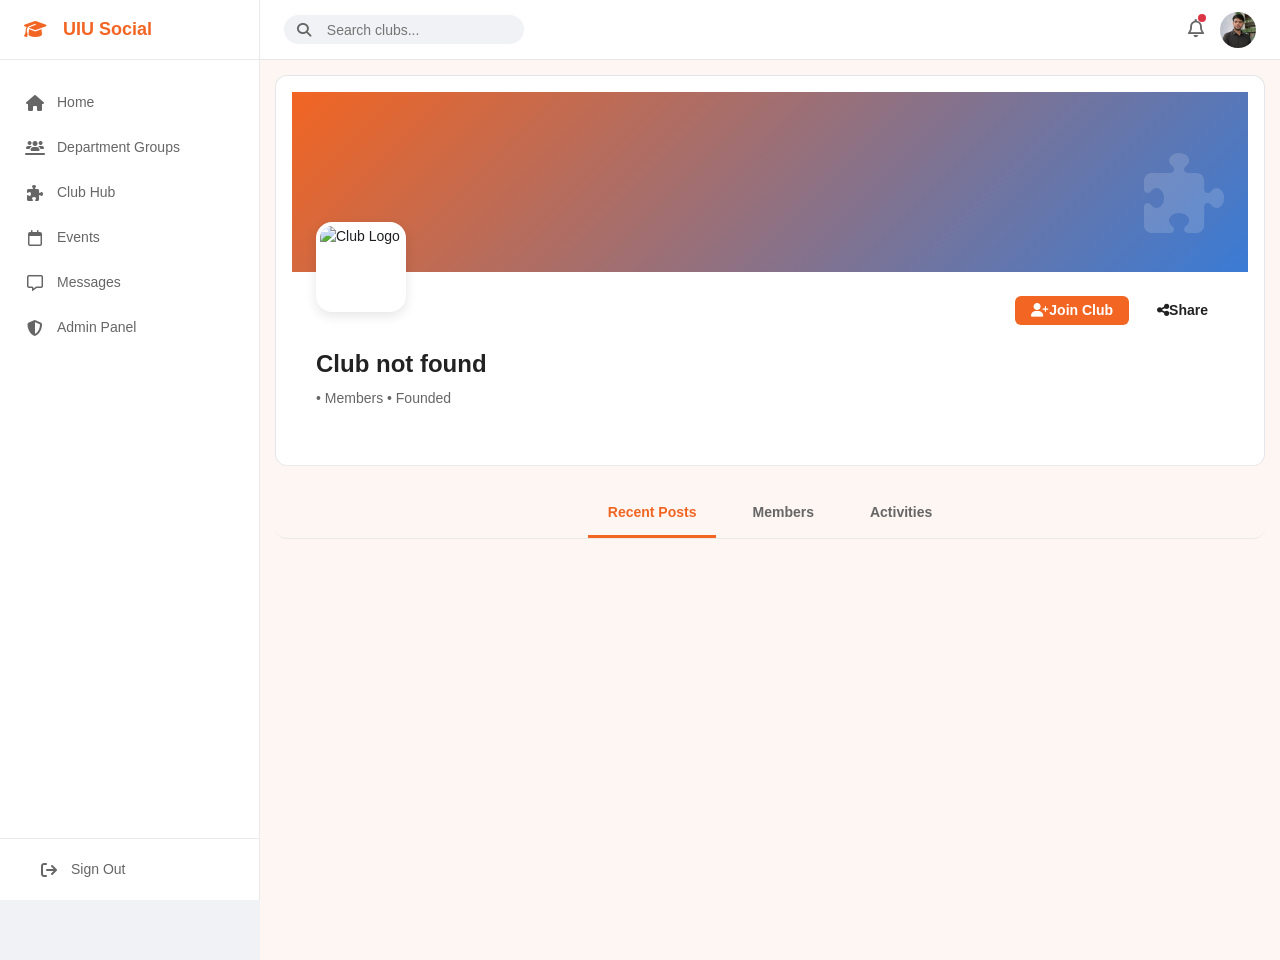
==== club_detail.html @ 1beff81a "home feed, club hub, club detail, login, register, profile, and message page - home page feed with d" ====
<!DOCTYPE html>
<html lang="en">

<head>
    <meta charset="UTF-8">
    <meta name="viewport" content="width=device-width, initial-scale=1.0">
    <title>Club Details - UIU Social</title>
    <link rel="stylesheet" href="css/style.css">
    <link rel="stylesheet" href="css/profile.css">
    <link rel="stylesheet" href="css/club_detail.css">
    <link rel="stylesheet" href="https://cdnjs.cloudflare.com/ajax/libs/font-awesome/6.4.0/css/all.min.css">
</head>

<body>
    <div class="app-container">
        <!-- Sidebar -->
        <aside class="sidebar">
            <div class="sidebar-logo">
                <i class="fa-solid fa-graduation-cap mr-2 text-primary"></i>
                <div>
                    <a href="/index.html">UIU Social</a>
                    <!-- <div style="font-size: 10px; font-weight: normal; color: var(--text-muted); margin-top:2px; letter-spacing: 1px;">ACADEMIC COMMUNITY</div> -->
                </div>
            </div>
            <nav class="sidebar-nav">
                <a href="index.html" class="nav-item">
                    <i class="fa-solid fa-house"></i> Home
                </a>
                <a href="groups.html" class="nav-item">
                    <i class="fa-solid fa-users-line"></i> Department Groups
                </a>
                <a href="club_hub.html" class="nav-item active">
                    <i class="fa-solid fa-puzzle-piece"></i> Club Hub
                </a>
                <a href="events.html" class="nav-item">
                    <i class="fa-regular fa-calendar"></i> Events
                </a>
                <a href="messages.html" class="nav-item">
                    <i class="fa-regular fa-message"></i> Messages
                </a>
                <a href="admin.html" class="nav-item">
                    <i class="fa-solid fa-shield-halved"></i> Admin Panel
                </a>
            </nav>
            <div class="sidebar-footer">
                <a href="login.html" class="nav-item sign-out">
                    <i class="fa-solid fa-arrow-right-from-bracket"></i> Sign Out
                </a>
            </div>
        </aside>

        <!-- Main Content -->
        <main class="main-content-container">
            <!-- Header -->
            <header class="top-header">
                <div class="search-bar">
                    <i class="fa-solid fa-magnifying-glass"></i>
                    <input type="text" placeholder="Search clubs..." id="search-input">
                </div>
                <div class="header-actions">
                    <div class="header-icon">
                        <i class="fa-regular fa-bell"></i>
                        <span class="notification-badge"></span>
                    </div>
                    <div class="header-user">
                        <img src="/assets/images/students/kawsar.png?img=11" alt="User Avatar" class="avatar">
                    </div>
                </div>
            </header>

            <div class="main-content" id="club-detail-container" style="padding: 15px;">
                <div class="profile-header card">
                    <!-- Cover Banner - dynamic color -->
                    <div class="profile-cover" id="club-cover">
                        <div class="club-cover-icon" id="club-cover-icon">
                            <i id="club-cover-icon-el" class="fa-solid fa-puzzle-piece"></i>
                        </div>
                    </div>

                    <div class="profile-info-container">
                        <div id="club-avatar-wrap" class="profile-main-avatar club-avatar-wrap">
                            <img id="club-avatar-img" src="" alt="Club Logo" class="club-avatar-img">
                        </div>

                        <div class="profile-details">
                            <h2 id="club-name">Loading...</h2>
                            <div class="profile-meta">
                                <span id="club-category"></span>
                                • <span id="club-members"></span> Members
                                • Founded <span id="club-founded"></span>
                            </div>
                            <div id="club-tags" class="mt-2"></div>
                            <p id="club-about" class="mt-3 text-muted"></p>
                        </div>

                        <div class="profile-actions">
                            <button class="btn btn-primary" id="club-join-btn">
                                <i class="fa-solid fa-user-plus"></i> Join Club
                            </button>
                            <button class="btn btn-outline" id="club-share-btn">
                                <i class="fa-solid fa-share-nodes"></i> Share
                            </button>
                        </div>
                    </div>
                </div>

                <!-- Tabs -->
                <div class="profile-tabs mt-4">
                    <a href="#" class="tab active" data-tab="posts">Recent Posts</a>
                    <a href="#" class="tab" data-tab="members">Members</a>
                    <a href="#" class="tab" data-tab="activities">Activities</a>
                </div>

                <div class="feed-section mt-3" id="tab-posts">
                    <!-- by js -->
                </div>

                <div class="feed-section mt-3" id="tab-members" style="display:none;">
                    <div class="card text-center text-muted p-5">
                        <i class="fa-solid fa-users mb-3" style="font-size:2rem;"></i>
                        <p>Member directory will be available once the backend is connected.</p>
                    </div>
                </div>

                <div class="feed-section mt-3" id="tab-activities" style="display:none;">
                    <!-- by js -->
                </div>

            </div>
        </main>
    </div>

    <script src="js/utils.js"></script>
    <script src="js/club_detail.js"></script>
</body>

</html>
---- css/style.css ----
@import url('https://fonts.googleapis.com/css2?family=Inter:wght@300;400;500;600;700&display=swap');

:root {
  --primary-color: #f06522;
  --primary-hover: #d95a1e;
  --secondary-color: #f7f9fa;
  --text-main: #222222;
  --text-muted: #666666;
  --text-light: #999999;
  --bg-body: #f4f7f6;
  --bg-surface: #ffffff;
  --border-color: #eaeaea;
  --danger-color: #dc3545;
  --success-color: #28a745;
  --warning-color: #ffc107;
  --info-color: #17a2b8;
  --badge-faculty-bg: #e9ecef;
  --badge-faculty-text: #6c757d;
  --badge-student-bg: #cce5ff;
  --badge-student-text: #004085;
  --badge-alumni-bg: #f8d7da;
  --badge-alumni-text: #721c24;
  --font-family: 'Inter', sans-serif;
  --font-size-xs: 12px;
  --font-size-sm: 14px;
  --font-size-base: 16px;
  --font-size-lg: 18px;
  --font-size-xl: 20px;
  --font-size-xxl: 24px;
  --sidebar-width: 260px;
  --header-height: 70px;
  --radius-sm: 4px;
  --radius-md: 8px;
  --radius-lg: 12px;
  --radius-xl: 16px;
  --radius-round: 50%;
  --shadow-sm: 0 1px 2px rgba(0, 0, 0, 0.05);
  --shadow-md: 0 4px 6px rgba(0, 0, 0, 0.05);
  --shadow-lg: 0 10px 15px rgba(0, 0, 0, 0.05);
}

* {
  box-sizing: border-box;
  margin: 0;
  padding: 0;
}

body {
  font-family: var(--font-family);
  background-color: var(--bg-body);
  color: var(--text-main);
  font-size: var(--font-size-sm);
  line-height: 1.5;
  -webkit-font-smoothing: antialiased;
}

a {
  text-decoration: none;
  color: inherit;
}

ul,
ol {
  list-style: none;
}

img {
  max-width: 100%;
  height: auto;
  display: block;
}

button {
  cursor: pointer;
  font-family: inherit;
  border: none;
  background: none;
}

input,
textarea,
select {
  font-family: inherit;
}

.d-flex {
  display: flex;
}

.flex-column {
  flex-direction: column;
}

.align-items-center {
  align-items: center;
}

.justify-content-between {
  justify-content: space-between;
}

.justify-content-center {
  justify-content: center;
}

.gap-1 {
  gap: 8px;
}

.gap-2 {
  gap: 16px;
}

.gap-3 {
  gap: 24px;
}

.w-100 {
  width: 100%;
}

.h-100 {
  height: 100%;
}

.text-primary {
  color: var(--primary-color);
}

.text-muted {
  color: var(--text-muted);
}

.text-danger {
  color: var(--danger-color);
}

.text-success {
  color: var(--success-color);
}

.fw-500 {
  font-weight: 500;
}

.fw-600 {
  font-weight: 600;
}

.fw-700 {
  font-weight: 700;
}

.card {
  background-color: var(--bg-surface);
  border: 1px solid var(--border-color);
  border-radius: var(--radius-md);
  padding: 20px;
  display: flex;
  flex-direction: column;
}

.btn {
  display: inline-flex;
  align-items: center;
  justify-content: center;
  padding: 8px 16px;
  border-radius: var(--radius-sm);
  font-weight: 500;
  font-size: var(--font-size-sm);
  transition: all 0.2s ease;
}

.btn-primary {
  background-color: var(--primary-color);
  color: white;
}

.btn-primary:hover {
  background-color: var(--primary-hover);
}

.btn-outline {
  background-color: transparent;
  border: 1px solid var(--border-color);
  color: var(--text-main);
}

.btn-outline:hover {
  border-color: var(--primary-color);
  color: var(--primary-color);
}

.badge {
  padding: 4px 8px;
  border-radius: var(--radius-sm);
  font-size: 11px;
  font-weight: 600;
  text-transform: uppercase;
  letter-spacing: 0.5px;
}

.avatar {
  width: 40px;
  height: 40px;
  border-radius: var(--radius-round);
  object-fit: cover;
}

.app-container {
  display: flex;
  min-height: 100vh;
}

.sidebar {
  width: var(--sidebar-width);
  background-color: var(--bg-surface);
  border-right: 1px solid var(--border-color);
  display: flex;
  flex-direction: column;
  position: fixed;
  top: 0;
  left: 0;
  height: 100vh;
  z-index: 100;
  width: 260px;
}

.sidebar-logo {
  padding: 10px 24px;
  height: 60px;
  font-size: var(--font-size-lg);
  font-weight: 700;
  color: var(--primary-color);
  display: flex;
  align-items: center;
  gap: 8px;
  border-bottom: 1px solid var(--border-color);
}

.sidebar-nav {
  flex: 1;
  padding: 20px 10px;
  overflow-y: auto;
}

.nav-item {
  display: flex;
  align-items: center;
  gap: 12px;
  padding: 12px 15px;
  color: var(--text-muted);
  font-weight: 500;
  transition: all 0.2s;
}

.nav-item:hover {
  background-color: var(--secondary-color);
  color: var(--primary-color);
  border-radius: 8px;
}

.nav-item.active {
  color: var(--primary-color);
  background-color: #fff4ed;
  border-radius: 8px;
}

.nav-item i {
  width: 20px;
  text-align: center;
  font-size: 16px;
}

.sidebar-footer {
  padding: 8px 24px;
  border-top: 1px solid var(--border-color);
}

.top-header {
  height: var(--header-height);
  background-color: var(--bg-surface);
  border-bottom: 1px solid var(--border-color);
  display: flex;
  align-items: center;
  justify-content: space-between;
  padding: 0 32px;
  position: sticky;
  top: 0;
  z-index: 90;
}

.search-bar {
  display: flex;
  align-items: center;
  background-color: var(--bg-body);
  border-radius: var(--radius-md);
  padding: 8px 16px;
  width: 300px;
}

.search-bar i {
  color: var(--text-muted);
  margin-right: 8px;
}

.search-bar input {
  border: none;
  background: transparent;
  width: 100%;
  outline: none;
  font-size: var(--font-size-sm);
}

.header-actions {
  display: flex;
  align-items: center;
  gap: 20px;
}

.header-icon {
  color: var(--text-muted);
  font-size: 18px;
  cursor: pointer;
  position: relative;
}

.header-icon:hover {
  color: var(--primary-color);
}

.header-user {
  display: flex;
  align-items: center;
  gap: 12px;
  cursor: pointer;
}

.header-user-info {
  display: flex;
  flex-direction: column;
  align-items: flex-end;
}

.header-user-name {
  font-weight: 600;
  font-size: 13px;
}

.header-user-role {
  font-size: 11px;
  color: var(--primary-color);
  text-transform: uppercase;
}

.page-content {
  padding: 15px;
}

.sidebar-section {
  padding: 24px;
}

.section-title {
  font-size: 11px;
  text-transform: uppercase;
  color: var(--text-light);
  letter-spacing: 0.5px;
  margin-bottom: 12px;
}

.community-list li {
  margin-bottom: 10px;
  font-size: 13px;
  font-weight: 500;
  display: flex;
  align-items: center;
  gap: 8px;
}

.dot {
  width: 8px;
  height: 8px;
  border-radius: var(--radius-round);
  display: inline-block;
}

.dot.text-danger {
  background-color: var(--danger-color);
}

.dot.text-primary {
  background-color: var(--primary-color);
}

.header-nav-tabs {
  display: flex;
  gap: 30px;
  height: 100%;
}

.header-nav-tabs .tab {
  display: flex;
  align-items: center;
  font-weight: 500;
  color: var(--text-muted);
  border-bottom: 2px solid transparent;
}

.header-nav-tabs .tab.active {
  color: var(--primary-color);
  border-bottom: 2px solid var(--primary-color);
}

.notification-badge {
  position: absolute;
  top: -2px;
  right: -2px;
  width: 8px;
  height: 8px;
  background-color: var(--danger-color);
  border-radius: var(--radius-round);
}

.feed-section {
  width: 100%;
  margin-left: auto;
  margin-right: auto;
}

.right-sidebar {
  flex: 1;
  max-width: 350px;
}

.post-input {
  width: 100%;
  border: 1px solid var(--border-color);
  border-radius: var(--radius-md);
  padding: 10px 16px;
  background-color: var(--bg-body);
}

.post-actions {
  display: flex;
  justify-content: space-between;
  align-items: center;
  margin-top: 12px;
  border-top: 1px solid var(--border-color);
  padding-top: 12px;
}

.btn-action {
  color: var(--text-muted);
}

.btn-action:hover {
  background-color: var(--bg-body);
  color: var(--primary-color);
}

.recent-activity-divider {
  display: flex;
  align-items: center;
  text-align: center;
  color: var(--text-light);
  font-size: 11px;
  font-weight: 600;
  letter-spacing: 1px;
}

.recent-activity-divider::before,
.recent-activity-divider::after {
  content: '';
  flex: 1;
  border-bottom: 1px solid var(--border-color);
}

.recent-activity-divider span {
  padding: 0 10px;
}

.badge.faculty {
  background-color: var(--badge-faculty-bg);
  color: var(--badge-faculty-text);
}

.badge.student {
  background-color: var(--badge-student-bg);
  color: var(--badge-student-text);
}

.post-author {
  font-weight: 600;
  font-size: 15px;
  display: flex;
  align-items: center;
  gap: 8px;
}

.post-meta {
  font-size: 12px;
  color: var(--text-muted);
}

.post-image {
  border-radius: var(--radius-md);
  width: 100%;
  object-fit: cover;
}

.post-stat {
  font-size: 14px;
  color: var(--text-muted);
  cursor: pointer;
}

.post-stat i {
  margin-right: 4px;
}

.mb-1 {
  margin-bottom: 4px;
}

.mb-2 {
  margin-bottom: 8px;
}

.mb-3 {
  margin-bottom: 16px;
}

.mb-4 {
  margin-bottom: 24px;
}

.mt-2 {
  margin-top: 8px;
}

.mt-3 {
  margin-top: 16px;
}

.mt-4 {
  margin-top: 24px;
}

.p-0 {
  padding: 0 !important;
}

.p-3 {
  padding: 16px !important;
}

.text-sm {
  font-size: 12px;
}

.text-center {
  text-align: center;
}

.bg-primary {
  background-color: var(--primary-color);
}

.text-white {
  color: white !important;
}

.position-relative {
  position: relative;
}

.mr-2 {
  margin-right: 8px;
}

.event-date {
  background-color: #fff4ed;
  color: var(--primary-color);
  padding: 8px 12px;
  border-radius: var(--radius-sm);
  display: flex;
  align-items: center;
  justify-content: center;
  flex-direction: column;
  align-items: center;
  min-width: 50px;
}

.event-date span {
  font-size: 10px;
  font-weight: 600;
}

.event-date strong {
  font-size: 18px;
  line-height: 1;
}

.online-indicator {
  position: absolute;
  bottom: 0;
  right: 0;
  width: 10px;
  height: 10px;
  background-color: var(--success-color);
  border: 2px solid white;
  border-radius: var(--radius-round);
}

:root {
  --primary-color: #f26522;
  --radius-md: 8px;
}

body {
  margin: 0;
  font-family: -apple-system, BlinkMacSystemFont, "Segoe UI", Roboto, Helvetica, Arial, sans-serif;
  background-color: #f0f2f5;
  color: #1c1e21;
}

.app-container {
  display: flex;
  min-height: 100vh;
}

.sidebar-section {
  margin-top: 1.5rem;
}

.section-title {
  font-size: 0.75rem;
  color: #8a8d91;
  margin-bottom: 0.5rem;
}

.community-list {
  list-style: none;
  padding: 0;
  margin: 0;
  font-size: 0.9rem;
}

.community-list li {
  padding: 0.4rem 0;
  display: flex;
  align-items: center;
  gap: 0.5rem;
}

.dot {
  width: 8px;
  height: 8px;
  border-radius: 50%;
  display: inline-block;
}

.dot.text-danger {
  background-color: #dc3545;
}

.dot.text-primary {
  background-color: var(--primary-color);
}

.top-header {
  background: #fff;
  height: 60px;
  border-bottom: 1px solid #e4e6eb;
  display: flex;
  align-items: center;
  justify-content: space-between;
  padding: 0 1.5rem;
  position: sticky;
  top: 0;
  z-index: 100;
}

.search-bar {
  background: #f0f2f5;
  padding: 0.4rem 0.8rem;
  border-radius: 20px;
  display: flex;
  align-items: center;
  gap: 0.5rem;
  width: 240px;
}

.search-bar input {
  border: none;
  background: transparent;
  outline: none;
  width: 100%;
}

.header-nav-tabs {
  display: flex;
  gap: 1.5rem;
  height: 100%;
}

.header-nav-tabs .tab {
  display: flex;
  align-items: center;
  text-decoration: none;
  color: #65676b;
  font-weight: 600;
  border-bottom: 3px solid transparent;
  padding: 0 0.5rem;
}

.header-nav-tabs .tab.active {
  color: var(--primary-color);
  border-bottom-color: var(--primary-color);
}

.header-actions {
  display: flex;
  align-items: center;
  gap: 1rem;
}

.avatar {
  width: 36px;
  height: 36px;
  border-radius: 50%;
  object-fit: cover;
}

.d-flex {
  display: flex;
}

.justify-content-center {
  justify-content: center;
}

.justify-content-between {
  justify-content: space-between;
}

.align-items-center {
  align-items: center;
}

.align-items-start {
  align-items: flex-start;
}

.flex-column {
  flex-direction: column;
}

.flex-wrap {
  flex-wrap: wrap;
}

.gap-2 {
  gap: 0.5rem;
}

.gap-3 {
  gap: 1rem;
}

.mb-1 {
  margin-bottom: 0.25rem;
}

.mb-2 {
  margin-bottom: 0.5rem;
}

.mb-3 {
  margin-bottom: 1rem;
}

.mt-2 {
  margin-top: 0.5rem;
}

.mt-3 {
  margin-top: 1rem;
}

.m-0 {
  margin: 0;
}

.p-0 {
  padding: 0 !important;
}

.p-3 {
  padding: 1rem;
}

.card {
  background: #fff;
  border-radius: var(--radius-md);
  padding: 1rem;
  border: 1px solid #e4e6eb;
  box-sizing: border-box;
}

.card-title {
  margin: 0 0 0.75rem 0;
  font-size: 1rem;
}

.right-sidebar {
  width: 280px;
}

.border-top {
  border-top: 1px solid #e4e6eb;
}

.comment-body {
  border-radius: 12px;
  background-color: #f0f2f5;
  padding: 0.5rem;
  flex: 1;
}

.comment-input {
  width: 100%;
  padding: 6px 14px;
  border: 1px solid #dcdfe6;
  outline: none;
  box-sizing: border-box;
}

.comment-input:focus {
  border-color: var(--primary-color);
}

.post-input {
  width: 100%;
  border: none;
  background: #f0f2f5;
  border-radius: 20px;
  padding: 0.5rem 1rem;
  outline: none;
}

.btn {
  border: none;
  padding: 0.4rem 1rem;
  border-radius: 6px;
  cursor: pointer;
  font-weight: 600;
}

.btn-primary {
  background-color: var(--primary-color);
  color: #fff;
}

.btn-action {
  background-color: #f0f2f5;
  color: #050505;
}

.btn-sm {
  padding: 0.25rem 0.6rem;
  font-size: 0.85rem;
}

.badge {
  font-size: 0.7rem;
  padding: 2px 6px;
  border-radius: 4px;
  font-weight: bold;
}

.badge.faculty {
  background: #ffebe6;
  color: var(--primary-color);
}

.badge.student {
  background: #e7f3ff;
  color: #1877f2;
}

.text-primary {
  color: var(--primary-color);
}

.text-muted {
  color: #65676b;
}

.text-sm {
  font-size: 0.85rem;
}

.fw-600 {
  font-weight: 600;
}

.w-100 {
  width: 100%;
}

.post-image {
  width: 100%;
  max-height: 350px;
  object-fit: cover;
  border-radius: var(--radius-md);
}

.online-indicator {
  width: 8px;
  height: 8px;
  background: #31a24c;
  border-radius: 50%;
  position: absolute;
  bottom: 0;
  right: 0;
  border: 2px solid #fff;
}

.position-relative {
  position: relative;
}

.people-grid {
  display: flex;
  flex-wrap: wrap;
  gap: 1rem;
}

.person-card {
  flex: 1 1 calc(50% - 0.5rem);
  min-width: 220px;
  background: #fff;
  border-radius: 8px;
  padding: 1rem;
  border: 1px solid #e4e6eb;
  display: flex;
  flex-direction: column;
  align-items: center;
  text-align: center;
  transition: 0.1s;
}

.person-card:hover {
  border-color: var(--primary-color);
}

.main-content-container {
  margin-left: var(--sidebar-width);
  width: calc(100% - var(--sidebar-width));
  min-height: 100vh;
  box-sizing: border-box;
  flex: 1;
}

.top-header {
  width: 100%;
}

.main-content {
  width: 100%;
  margin: 0;
  display: flex;
  flex-direction: column;
  background-color: #fdf6f2;
  min-height: 100vh;
  box-sizing: border-box;
}

.app-container>.main-content {
  margin-left: var(--sidebar-width);
  width: calc(100% - var(--sidebar-width));
}

.user-profile-link,
[data-user-id],
.header-user,
.header-user .avatar,
.chat-avatar-wrapper,
.contact-item {
  cursor: pointer;
}

.category-pills {
  display: flex;
  gap: 12px;
  flex-wrap: wrap;
}

.category-pills .pill {
  padding: 8px 16px;
  border-radius: 20px;
  background-color: #fae6d8;
  color: #8c3b16;
  border: none;
  font-size: 13px;
  font-weight: 600;
  cursor: pointer;
  transition: all 0.2s ease;
}

.category-pills .pill:hover {
  background-color: #f5d4bf;
}

.category-pills .pill.active {
  background-color: #f57c00;
  color: white;
}

.report-modal {
  position: fixed;
  top: 0;
  left: 0;
  width: 100%;
  height: 100%;
  background: rgba(0, 0, 0, 0.6);
  backdrop-filter: blur(4px);
  z-index: 9999;
  display: none;
  align-items: center;
  justify-content: center;
  animation: fadeIn 0.3s ease;
}

.report-modal.show {
  display: flex;
}

.report-modal-content {
  background: #fff;
  border-radius: 16px;
  max-width: 520px;
  width: 90%;
  max-height: 90vh;
  overflow-y: auto;
  box-shadow: 0 20px 60px rgba(0, 0, 0, 0.3);
  animation: slideUp 0.3s ease;
}

.report-modal-header {
  display: flex;
  align-items: center;
  justify-content: space-between;
  padding: 20px 24px;
  border-bottom: 1px solid #e4e6eb;
}

.report-modal-header h3 {
  margin: 0;
  font-size: 18px;
  display: flex;
  align-items: center;
  gap: 10px;
}

.report-modal-close {
  background: none;
  border: none;
  font-size: 28px;
  color: #65676b;
  cursor: pointer;
  padding: 0 4px;
  transition: color 0.2s;
}

.report-modal-close:hover {
  color: #1c1e21;
}

.report-modal-body {
  padding: 20px 24px;
}

.report-modal-subtitle {
  color: #65676b;
  font-size: 14px;
  margin: 0 0 16px 0;
}

.report-options {
  display: flex;
  flex-direction: column;
  gap: 8px;
}

.report-option {
  display: block;
  padding: 12px 16px;
  border: 2px solid #e4e6eb;
  border-radius: 12px;
  cursor: pointer;
  transition: all 0.2s ease;
}

.report-option:hover {
  border-color: #f26522;
  background: #fdf6f2;
}

.report-option input[type="radio"] {
  display: none;
}

.report-option:has(input:checked) {
  border-color: #f26522;
  background: #fdf6f2;
  box-shadow: 0 0 0 4px rgba(242, 101, 34, 0.1);
}

.report-option-content {
  display: flex;
  align-items: center;
  gap: 12px;
}

.report-option-content i {
  font-size: 20px;
  color: #65676b;
  width: 24px;
  text-align: center;
}

.report-option:has(input:checked) .report-option-content i {
  color: #f26522;
}

.report-option-title {
  display: block;
  font-weight: 600;
  font-size: 14px;
  color: #1c1e21;
}

.report-option-desc {
  display: block;
  font-size: 12px;
  color: #65676b;
  margin-top: 2px;
}

.report-additional-details {
  margin-top: 16px;
  padding-top: 16px;
  border-top: 1px solid #e4e6eb;
}

.report-additional-details label {
  display: block;
  font-weight: 500;
  font-size: 13px;
  color: #1c1e21;
  margin-bottom: 6px;
}

.report-additional-details textarea {
  width: 100%;
  padding: 10px 12px;
  border: 2px solid #e4e6eb;
  border-radius: 8px;
  font-family: inherit;
  font-size: 14px;
  resize: vertical;
  min-height: 80px;
  transition: border-color 0.2s;
}

.report-additional-details textarea:focus {
  outline: none;
  border-color: #f26522;
}

.report-modal-footer {
  padding: 16px 24px 24px;
  border-top: 1px solid #e4e6eb;
  display: flex;
  justify-content: flex-end;
  gap: 12px;
}

.report-modal-footer .btn {
  padding: 8px 20px;
  border-radius: 8px;
  font-size: 14px;
  font-weight: 600;
}

.report-modal-footer .btn-danger {
  background-color: #dc3545;
  color: #fff;
}

.report-modal-footer .btn-danger:hover {
  background-color: #c82333;
}

.report-modal-footer .btn-outline {
  background: transparent;
  border: 2px solid #e4e6eb;
  color: #1c1e21;
}

.report-modal-footer .btn-outline:hover {
  background: #f0f2f5;
}

.report-toast {
  position: fixed;
  bottom: 30px;
  left: 45%;
  background: #28a745;
  color: #fff;
  padding: 12px 24px;
  border-radius: 8px;
  font-weight: 500;
  box-shadow: 0 4px 12px rgba(0, 0, 0, 0.15);
  z-index: 10000;
  display: none;
  align-items: center;
  gap: 10px;
  animation: slideUp 0.3s ease;
}

.report-toast.show {
  display: flex;
}

@keyframes fadeIn {
  from {
    opacity: 0;
  }

  to {
    opacity: 1;
  }
}

@keyframes slideUp {
  from {
    opacity: 0;
    transform: translateY(20px);
  }

  to {
    opacity: 1;
    transform: translateY(0);
  }
}
---- css/profile.css ----
.profile-header {
    background: #fff;
    border-radius: var(--radius-lg);
    overflow: hidden;
    position: relative;
    border-bottom: 1px solid var(--border-color);
}

.profile-cover {
    height: 180px;
    background: linear-gradient(135deg, var(--primary-color) 0%, #3a7bd5 100%);
    width: 100%;
    position: relative;
}

.profile-info-container {
    padding: 24px;
    position: relative;
    display: flex;
    flex-direction: column;
}

.profile-main-avatar {
    width: 100px;
    height: 100px;
    border-radius: 50%;
    border: 4px solid #fff;
    position: absolute;
    top: -50px;
    left: 24px;
    background: #fff;
    object-fit: cover;
    box-shadow: 0 4px 12px rgba(0, 0, 0, 0.15);
}

.profile-details {
    margin-top: 50px;
}

.profile-details h2 {
    margin: 0 0 6px 0;
    font-size: 24px;
    font-weight: 700;
    color: var(--text-main);
}

.profile-meta {
    color: var(--text-muted);
    font-size: 14px;
    font-weight: 500;
}

.profile-actions {
    position: absolute;
    top: 24px;
    right: 24px;
    display: flex;
    gap: 12px;
}

.profile-tabs {
    display: flex;
    justify-content: center;
    gap: 20px;
    padding: 0 10px;
    border-radius: 12px;
    border: none;
}

.profile-tabs .tab {
    padding: 12px 20px;
    color: var(--text-muted);
    text-decoration: none;
    font-weight: 600;
    border-bottom: 3px solid transparent;
    transition: all 0.2s;
}

.profile-tabs .tab.active,
.profile-tabs .tab:hover {
    color: var(--primary-color);
    border-bottom-color: var(--primary-color);
}

.connections-grid {
    display: grid;
    grid-template-columns: repeat(auto-fill, minmax(220px, 1fr));
    gap: 16px;
}

.connection-card {
    background: #fff;
    border-radius: 12px;
    border: 1px solid var(--border-color);
    padding: 20px;
    display: flex;
    flex-direction: column;
    align-items: center;
    text-align: center;
    transition: transform 0.2s, box-shadow 0.2s;
}

.connection-card:hover {
    transform: translateY(-2px);
    box-shadow: 0 6px 16px rgba(0, 0, 0, 0.06);
}

.connection-avatar {
    width: 70px;
    height: 70px;
    border-radius: 50%;
    object-fit: cover;
    margin-bottom: 12px;
    border: 2px solid var(--border-color);
}

.info-card {
    background: #fff;
    border-radius: 12px;
    border: 1px solid var(--border-color);
    padding: 24px;
}

.info-row {
    display: flex;
    justify-content: space-between;
    padding: 12px 0;
    border-bottom: 1px solid var(--border-color);
}

.info-row:last-child {
    border-bottom: none;
}

.info-label {
    font-weight: 600;
    color: var(--text-muted);
}

.info-value {
    font-weight: 600;
    color: var(--text-main);
}
---- css/club_detail.css ----
.club-avatar-wrap {
    width: 90px;
    height: 90px;
    border-radius: 16px;
    display: flex;
    align-items: center;
    justify-content: center;
    border: 4px solid #fff;
    box-shadow: 0 4px 12px rgba(0, 0, 0, 0.1);
    flex-shrink: 0;
    overflow: hidden;
    background: #fff;
}

.club-avatar-img {
    width: 100%;
    height: 100%;
    object-fit: cover;
    display: block;
}

.club-cover-icon {
    position: absolute;
    bottom: 16px;
    right: 24px;
    font-size: 80px;
    opacity: 0.15;
    color: white;
}

.club-tag {
    display: inline-block;
    padding: 4px 12px;
    border-radius: 20px;
    font-size: 12px;
    font-weight: 600;
    background-color: var(--bg-body);
    color: var(--text-muted);
    border: 1px solid var(--border-color);
    margin-right: 6px;
    margin-bottom: 6px;
}

.club-info-card {
    background: #fff;
    border-radius: 12px;
    border: 1px solid var(--border-color);
    padding: 20px;
    margin-bottom: 16px;
}

.club-info-row {
    display: flex;
    justify-content: space-between;
    align-items: center;
    padding: 10px 0;
    border-bottom: 1px solid var(--border-color);
    font-size: 14px;
}

.club-info-row:last-child {
    border-bottom: none;
}

.club-info-label {
    color: var(--text-muted);
    font-size: 12px;
    font-weight: 600;
    text-transform: uppercase;
    letter-spacing: 0.5px;
}

.club-info-value {
    font-weight: 600;
    color: var(--text-main);
}

.activity-item {
    display: flex;
    align-items: center;
    gap: 16px;
    padding: 16px;
    background: #fff;
    border-radius: 10px;
    border: 1px solid var(--border-color);
    margin-bottom: 12px;
}

.activity-icon {
    width: 44px;
    height: 44px;
    border-radius: 10px;
    background: var(--bg-body);
    display: flex;
    align-items: center;
    justify-content: center;
    color: var(--primary-color);
    font-size: 18px;
    flex-shrink: 0;
}

.club-post-card {
    width: 100%;
    background: #fff;
    border-radius: 12px;
    border: 1px solid var(--border-color);
    padding: 20px;
    margin-bottom: 16px;
}

.club-post-header {
    display: flex;
    align-items: center;
    gap: 12px;
    margin-bottom: 12px;
}

.club-post-actions {
    display: flex;
    gap: 24px;
    border-top: 1px solid var(--border-color);
    padding-top: 12px;
    margin-top: 12px;
}

.club-post-action-btn {
    background: none;
    border: none;
    color: var(--text-muted);
    font-size: 14px;
    cursor: pointer;
    display: flex;
    align-items: center;
    gap: 6px;
    padding: 6px 12px;
    border-radius: 6px;
    transition: background 0.15s;
}

.club-post-action-btn:hover {
    background: var(--bg-body);
    color: var(--primary-color);
}

.advisor-badge {
    display: flex;
    align-items: center;
    gap: 10px;
    padding: 12px 16px;
    background: #fff4ed;
    border-radius: 10px;
    border: 1px solid #fae0d0;
    margin-top: 16px;
}

.advisor-badge i {
    color: var(--primary-color);
    font-size: 18px;
    margin: 0;
}

.feed-section {
    width: 100%;
}

.clubs-details-tabs {
    display: flex;
    align-items: center;
    justify-content: center;
}

.club-details-full-width {
    text-align: center;
    justify-content: center;
    display: flex;
}

.profile-tabs {
    display: flex;
    justify-content: center;
    gap: 16px;
    border-bottom: 1px solid var(--border-color);
}

.feed-section {
    width: 100%;
    max-width: 680px;
    margin-left: auto;
    margin-right: auto;
}
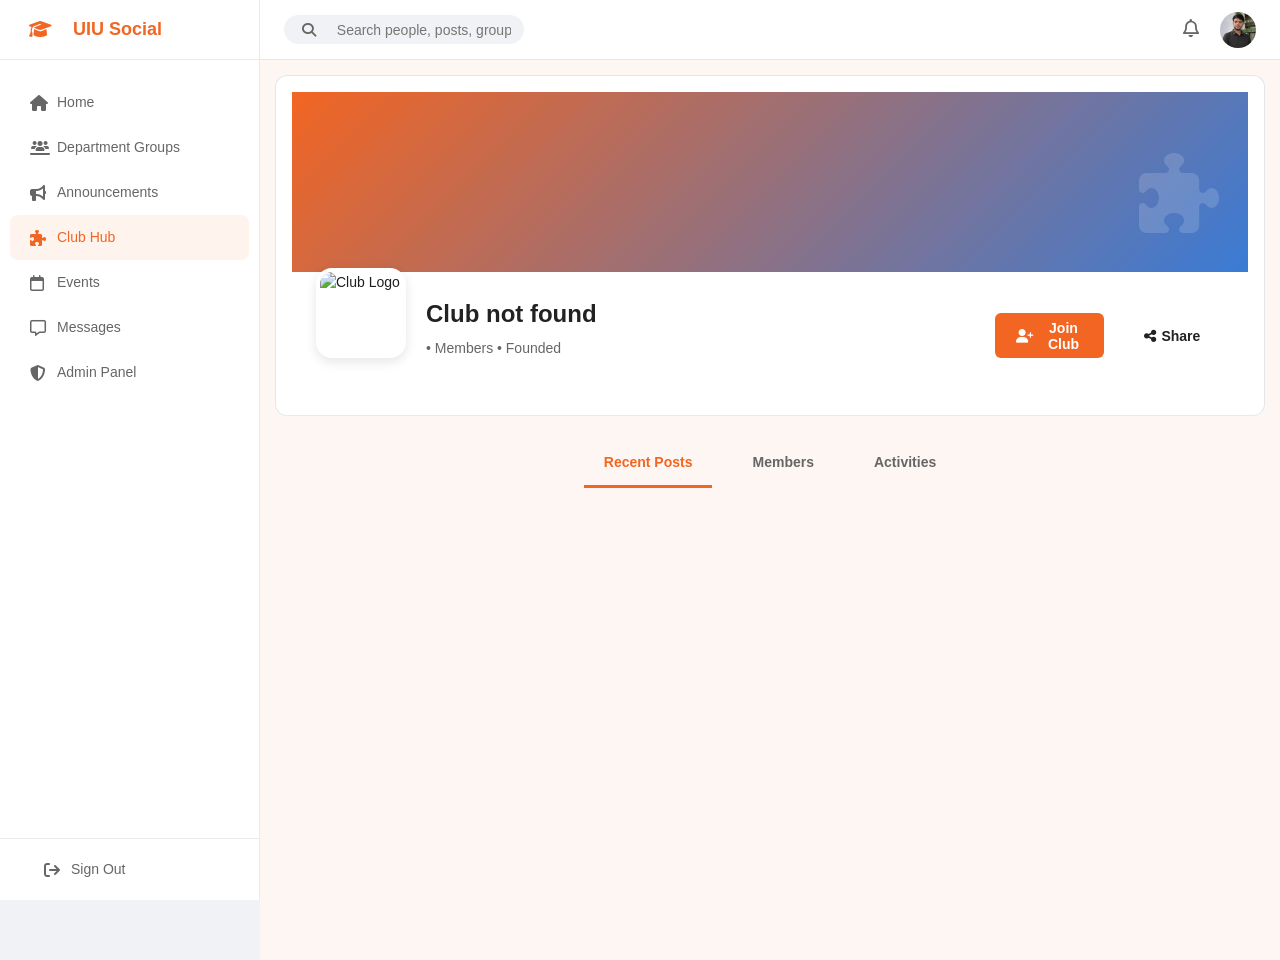
==== commit 9e3aba3c: "update - home, club, club detail, login, register, profile, message, announcement, search, setting, " ====
--- a/club_detail.html
+++ b/club_detail.html
@@ -18,7 +18,7 @@
             <div class="sidebar-logo">
                 <i class="fa-solid fa-graduation-cap mr-2 text-primary"></i>
                 <div>
-                    <a href="/index.html">UIU Social</a>
+                    <a href="/uiusocial/index.html">UIU Social</a>
                     <!-- <div style="font-size: 10px; font-weight: normal; color: var(--text-muted); margin-top:2px; letter-spacing: 1px;">ACADEMIC COMMUNITY</div> -->
                 </div>
             </div>
@@ -28,6 +28,9 @@
                 </a>
                 <a href="groups.html" class="nav-item">
                     <i class="fa-solid fa-users-line"></i> Department Groups
+                </a>
+                <a href="announcements.html" class="nav-item">
+                    <i class="fa-solid fa-bullhorn"></i> Announcements
                 </a>
                 <a href="club_hub.html" class="nav-item active">
                     <i class="fa-solid fa-puzzle-piece"></i> Club Hub
@@ -54,16 +57,16 @@
             <!-- Header -->
             <header class="top-header">
                 <div class="search-bar">
-                    <i class="fa-solid fa-magnifying-glass"></i>
-                    <input type="text" placeholder="Search clubs..." id="search-input">
-                </div>
+    <i class="fa-solid fa-magnifying-glass"></i>
+    <input type="text" placeholder="Search people, posts, groups, clubs, events...">
+</div>
                 <div class="header-actions">
                     <div class="header-icon">
                         <i class="fa-regular fa-bell"></i>
                         <span class="notification-badge"></span>
                     </div>
                     <div class="header-user">
-                        <img src="/assets/images/students/kawsar.png?img=11" alt="User Avatar" class="avatar">
+                        <img src="assets/images/students/kawsar.png?img=11" alt="User Avatar" class="avatar">
                     </div>
                 </div>
             </header>
--- a/css/style.css
+++ b/css/style.css
@@ -64,6 +64,10 @@
   list-style: none;
 }
 
+i{
+  padding: 0 5px;
+}
+
 img {
   max-width: 100%;
   height: auto;
@@ -180,6 +184,18 @@
   background-color: var(--primary-hover);
 }
 
+.btn-pending{
+  display: inline-flex;
+  align-items: center;
+  justify-content: center;
+  padding: 8px 16px;
+  border-radius: var(--radius-sm);
+  font-weight: 500;
+  font-size: var(--font-size-sm);
+  transition: all 0.2s ease;
+  background-color: yellow!important;
+}
+
 .btn-outline {
   background-color: transparent;
   border: 1px solid var(--border-color);
@@ -189,6 +205,21 @@
 .btn-outline:hover {
   border-color: var(--primary-color);
   color: var(--primary-color);
+}
+
+.form-control {
+  width: 100%;
+  padding: 12px 16px;
+  border: 1px solid var(--border-color);
+  border-radius: var(--radius-md);
+  font-size: var(--font-size-sm);
+  transition: all 0.2s;
+  box-sizing: border-box;
+}
+
+.form-control:focus {
+  outline: none;
+  border-color: var(--primary-color);
 }
 
 .badge {
@@ -414,12 +445,22 @@
 
 .notification-badge {
   position: absolute;
-  top: -2px;
-  right: -2px;
-  width: 8px;
-  height: 8px;
+  top: -6px;
+  right: -8px;
+  min-width: 16px;
+  height: 16px;
+  padding: 0 4px;
   background-color: var(--danger-color);
-  border-radius: var(--radius-round);
+  color: #fff;
+  font-size: 10px;
+  font-weight: 600;
+  line-height: 16px;
+  text-align: center;
+  border-radius: 8px;
+  box-shadow: 0 0 0 2px var(--bg-surface);
+  display: none;
+  align-items: center;
+  justify-content: center;
 }
 
 .feed-section {
@@ -1256,4 +1297,376 @@
     opacity: 1;
     transform: translateY(0);
   }
+}
+
+/* Pending join banner */
+#pending-join-banner {
+    background: #fff4ed;
+    border-bottom: 2px solid var(--primary-color);
+    color: var(--primary-color);
+    padding: 12px 24px;
+    font-size: 13px;
+    font-weight: 500;
+    text-align: center;
+    display: flex;
+    align-items: center;
+    justify-content: center;
+    gap: 8px;
+    position: sticky;
+    top: var(--header-height);
+    z-index: 89;
+}
+
+/* Notification dropdown panel */
+.notif-panel {
+    position: absolute;
+    top: calc(100% + 8px);
+    right: 0;
+    width: 380px;
+    max-height: 480px;
+    display: flex;
+    flex-direction: column;
+    background: var(--bg-surface);
+    border: 1px solid var(--border-color);
+    border-radius: var(--radius-lg);
+    box-shadow: var(--shadow-lg);
+    z-index: 1000;
+}
+.notif-panel-head {
+    display: flex;
+    align-items: center;
+    justify-content: space-between;
+    gap: 8px;
+    padding: 12px 14px;
+    border-bottom: 1px solid var(--border-color);
+    font-size: 14px;
+}
+.notif-panel-head div { display: flex; align-items: center; gap: 12px; }
+.notif-panel-head button {
+    background: none;
+    border: none;
+    color: var(--primary-color);
+    font-size: 12px;
+    font-family: inherit;
+    cursor: pointer;
+    padding: 0;
+}
+.notif-panel-head a { font-size: 12px; color: var(--text-muted); text-decoration: none; }
+.notif-panel-head a:hover { color: var(--primary-color); }
+.notif-panel-list { overflow-y: auto; }
+.notif-empty { padding: 28px 16px; text-align: center; color: var(--text-light); }
+.notif-empty i { font-size: 24px; margin-bottom: 8px; }
+.notif-item {
+    display: flex;
+    align-items: flex-start;
+    gap: 10px;
+    padding: 12px 14px;
+    border-bottom: 1px solid var(--border-color);
+    text-decoration: none;
+    color: var(--text-main);
+    font-size: var(--font-size-sm);
+    transition: background 0.15s;
+    position: relative;
+}
+.notif-item:hover { background: var(--bg-body); }
+.notif-item.unread { 
+    background: #fff4ed; 
+    border-left: 3px solid var(--primary-color); 
+}
+.notif-avatar {
+    width: 38px; height: 38px; border-radius: 50%; object-fit: cover;
+    flex-shrink: 0; margin-top: 2px;
+}
+.notif-main { flex: 1; min-width: 0; }
+.notif-item strong { display: block; font-size: 13px; margin-bottom: 2px; }
+.notif-item .notif-text {
+    display: block; color: var(--text-muted); font-size: 12px;
+    overflow: hidden; text-overflow: ellipsis;
+    display: -webkit-box; -webkit-line-clamp: 2; -webkit-box-orient: vertical;
+}
+.notif-item em { display: block; color: var(--text-light); font-size: 11px; 
+                 font-style: normal; margin-top: 4px; }
+.notif-icon {
+    width: 28px; height: 28px; border-radius: 50%; flex-shrink: 0;
+    display: flex; align-items: center; justify-content: center;
+    background: color-mix(in srgb, var(--notif-color, var(--primary-color)) 14%, transparent);
+    color: var(--notif-color, var(--primary-color));
+    font-size: 12px;
+}
+
+.flash-highlight {
+    animation: flashHighlight 2.4s ease;
+}
+@keyframes flashHighlight {
+    0%, 60% { box-shadow: 0 0 0 3px rgba(255, 122, 0, 0.45); }
+    100% { box-shadow: 0 0 0 0 rgba(255, 122, 0, 0); }
+}
+
+/* Search results page */
+.search-empty {
+    padding: 22px 16px;
+    text-align: center;
+    color: var(--text-muted);
+}
+.search-empty i { font-size: 22px; color: var(--text-light); margin-bottom: 6px; }
+.search-empty p { margin: 0; font-size: 13px; }
+.search-results-grid {
+    display: grid;
+    grid-template-columns: repeat(auto-fill, minmax(260px, 1fr));
+    gap: 14px;
+}
+.search-card {
+    display: flex;
+    gap: 12px;
+    padding: 14px;
+    background: var(--bg-surface);
+    border: 1px solid var(--border-color);
+    border-radius: var(--radius-lg);
+    text-decoration: none;
+    color: var(--text-main);
+    transition: box-shadow .15s, transform .15s;
+}
+.search-card:hover { box-shadow: var(--shadow-md); transform: translateY(-1px); }
+.search-card-img {
+    width: 48px; height: 48px; border-radius: 50%; object-fit: cover; flex-shrink: 0;
+    background: var(--bg-body);
+}
+.search-card-ico {
+    display: flex; align-items: center; justify-content: center;
+    color: var(--primary-color); font-size: 18px;
+}
+.search-card-body { min-width: 0; }
+.search-card-type {
+    font-size: 10px; font-weight: 700; letter-spacing: .05em;
+    text-transform: uppercase; color: var(--text-light); margin-bottom: 2px;
+}
+.search-card-body strong { display: block; font-size: 14px; }
+.search-card-body span {
+    display: block; font-size: 12px; color: var(--text-muted);
+    overflow: hidden; text-overflow: ellipsis; white-space: nowrap;
+}
+.search-card-body em { font-size: 11px; color: var(--text-light); font-style: normal; }
+
+/* Header user dropdown */
+.header-user-menu-wrap { position: relative; }
+.header-user-dropdown {
+    position: absolute;
+    top: calc(100% + 10px);
+    right: 0;
+    min-width: 200px;
+    background: var(--bg-surface);
+    border: 1px solid var(--border-color);
+    border-radius: var(--radius-lg);
+    box-shadow: var(--shadow-lg);
+    padding: 8px;
+    display: none;
+    z-index: 1000;
+}
+.header-user-menu-wrap.open .header-user-dropdown { display: block; }
+.header-user-dropdown a,
+.header-user-dropdown button {
+    display: flex;
+    align-items: center;
+    gap: 10px;
+    width: 100%;
+    padding: 10px 12px;
+    border: none;
+    background: none;
+    color: var(--text-main);
+    font-size: var(--font-size-sm);
+    font-weight: 500;
+    text-align: left;
+    border-radius: var(--radius-md);
+    cursor: pointer;
+    font-family: inherit;
+}
+.header-user-dropdown a:hover,
+.header-user-dropdown button:hover {
+    background: var(--bg-body);
+    color: var(--primary-color);
+}
+
+/* Global modal (matches existing .report-modal style) */
+
+/* An author-level `display` declaration outranks the browser's user-agent
+   [hidden] rule, so `display:flex` below would otherwise defeat the `hidden`
+   attribute: a modal marked hidden in the markup would still render, and
+   setting el.hidden = true would have no visible effect. */
+[hidden] { display: none !important; }
+
+.uiu-modal-overlay {
+    position: fixed;
+    inset: 0;
+    background: rgba(0,0,0,0.5);
+    backdrop-filter: blur(4px);
+    display: flex;
+    align-items: center;
+    justify-content: center;
+    z-index: 9999;
+    animation: fadeIn 0.2s ease;
+}
+.uiu-modal-box {
+    background: var(--bg-surface);
+    border-radius: var(--radius-xl);
+    padding: 28px;
+    max-width: 420px;
+    width: 90%;
+    box-shadow: 0 24px 60px rgba(0,0,0,0.2);
+    animation: slideUp 0.25s ease;
+    text-align: center;
+}
+.uiu-modal-box h3 { margin: 0 0 12px; font-size: var(--font-size-lg); 
+                    color: var(--text-main); }
+.uiu-modal-box p { margin: 0 0 24px; color: var(--text-muted); 
+                   font-size: var(--font-size-sm); line-height: 1.5; }
+.uiu-modal-actions { display: flex; gap: 12px; justify-content: center; }
+
+/* Comment styling (matches existing post card look) */
+.comment-item {
+    display: flex;
+    gap: 10px;
+    padding: 10px 0;
+    border-bottom: 1px solid var(--border-color);
+}
+.comment-item:last-child { border-bottom: none; }
+.comment-reply { margin-left: 38px; padding-top: 8px; }
+.comment-body { flex: 1; }
+.comment-body .fw-600 { font-size: 13px; margin-bottom: 2px; }
+.btn-reply-comment { font-size: 12px; cursor: pointer; background: none; 
+                     border: none; color: var(--primary-color); padding: 0; }
+.btn-reply-comment:hover { text-decoration: underline; }
+
+/* Admin moderation actions on content */
+.admin-del-post,
+.admin-del-club-post,
+.admin-del-announcement {
+    color: var(--primary-color);
+    opacity: 0.75;
+    transition: opacity 0.15s ease, color 0.15s ease;
+}
+
+.admin-del-post:hover,
+.admin-del-club-post:hover,
+.admin-del-announcement:hover {
+    opacity: 1;
+    color: var(--danger-color);
+}
+
+.comment-tools {
+    display: inline-flex;
+    align-items: center;
+    gap: 8px;
+    margin-left: 8px;
+    vertical-align: middle;
+}
+
+.comment-action {
+    font-size: 12px;
+    color: var(--text-light);
+    cursor: pointer;
+    transition: color 0.15s ease;
+}
+
+.comment-action:hover { color: var(--danger-color); }
+.comment-action .fa-shield-halved:hover { color: var(--primary-color); }
+
+.admin-delete-box {
+    text-align: left;
+    max-width: 460px;
+}
+
+.admin-delete-box h3 {
+    color: var(--primary-color);
+    display: flex;
+    align-items: center;
+    gap: 8px;
+}
+
+.admin-delete-label {
+    display: block;
+    font-size: 11px;
+    font-weight: 600;
+    text-transform: uppercase;
+    letter-spacing: 0.5px;
+    color: var(--text-muted);
+    margin-bottom: 6px;
+}
+
+.admin-delete-box textarea { resize: vertical; }
+
+.btn-admin-danger {
+    background-color: var(--danger-color);
+    color: #fff;
+}
+
+.btn-admin-danger:hover { background-color: #a71d2a; }
+.btn-admin-danger:disabled { opacity: 0.6; cursor: default; }
+
+/* Skeleton loaders */
+.skeleton {
+    background: linear-gradient(90deg, #f0f0f0 25%, #e0e0e0 50%, #f0f0f0 75%);
+    background-size: 200% 100%;
+    animation: skeleton-loading 1.5s infinite;
+    border-radius: var(--radius-sm);
+}
+@keyframes skeleton-loading {
+    0% { background-position: 200% 0; }
+    100% { background-position: -200% 0; }
+}
+
+/* Toast (matches existing .report-toast) */
+.uiu-toast {
+    position: fixed;
+    bottom: 30px;
+    left: 50%;
+    transform: translateX(-50%);
+    padding: 12px 24px;
+    border-radius: var(--radius-md);
+    font-weight: 500;
+    font-size: var(--font-size-sm);
+    box-shadow: var(--shadow-lg);
+    z-index: 10000;
+    display: flex;
+    align-items: center;
+    gap: 10px;
+    animation: slideUp 0.3s ease;
+    color: #fff;
+}
+.uiu-toast.success { background: var(--success-color); }
+.uiu-toast.error   { background: var(--danger-color); }
+.uiu-toast.info    { background: var(--info-color); }
+.uiu-toast.warning { background: var(--warning-color); color: var(--text-main); }
+
+/* Empty state */
+.empty-state {
+    text-align: center;
+    padding: 48px 24px;
+    color: var(--text-muted);
+}
+.empty-state i { font-size: 48px; color: var(--text-light); 
+                 margin-bottom: 16px; display: block; }
+.empty-state h4 { font-size: var(--font-size-lg); color: var(--text-main); 
+                  margin-bottom: 8px; }
+.empty-state p { font-size: var(--font-size-sm); margin-bottom: 16px; }
+
+/* Skeleton post card */
+.skeleton-post {
+    background: var(--bg-surface);
+    border: 1px solid var(--border-color);
+    border-radius: var(--radius-md);
+    padding: 20px;
+    margin-bottom: 16px;
+}
+.skeleton-post .skeleton-line {
+    height: 14px;
+    margin-bottom: 10px;
+    border-radius: 4px;
+}
+.skeleton-post .skeleton-line.short { width: 40%; }
+.skeleton-post .skeleton-line.long  { width: 90%; }
+.skeleton-post .skeleton-avatar {
+    width: 40px;
+    height: 40px;
+    border-radius: 50%;
+    margin-bottom: 12px;
 }
--- a/css/profile.css
+++ b/css/profile.css
@@ -14,27 +14,31 @@
 }
 
 .profile-info-container {
+    display: flex;
+    flex-direction: row;
+    align-items: center;
+    gap: 20px;
     padding: 24px;
-    position: relative;
-    display: flex;
-    flex-direction: column;
 }
 
 .profile-main-avatar {
+    position: relative;
+    top: auto;
+    left: auto;
     width: 100px;
     height: 100px;
     border-radius: 50%;
     border: 4px solid #fff;
-    position: absolute;
-    top: -50px;
-    left: 24px;
     background: #fff;
     object-fit: cover;
     box-shadow: 0 4px 12px rgba(0, 0, 0, 0.15);
+    margin-top: -45px;
+    flex-shrink: 0;
 }
 
 .profile-details {
-    margin-top: 50px;
+    flex: 1;
+    margin-top: 0;
 }
 
 .profile-details h2 {
@@ -51,11 +55,28 @@
 }
 
 .profile-actions {
-    position: absolute;
-    top: 24px;
-    right: 24px;
+    position: relative;
+    top: auto;
+    right: auto;
     display: flex;
     gap: 12px;
+    flex-shrink: 0;
+}
+
+.profile-actions .btn {
+    flex: 1;
+    min-width: 80px;
+}
+
+.profile-actions .btn-delete {
+    color: var(--danger-color);
+    border-color: var(--border-color);
+}
+
+.profile-actions .btn-delete:hover {
+    color: #fff;
+    background-color: var(--danger-color);
+    border-color: var(--danger-color);
 }
 
 .profile-tabs {
--- a/css/club_detail.css
+++ b/css/club_detail.css
@@ -161,30 +161,182 @@
 
 .feed-section {
     width: 100%;
-}
-
-.clubs-details-tabs {
-    display: flex;
-    align-items: center;
-    justify-content: center;
-}
-
-.club-details-full-width {
-    text-align: center;
-    justify-content: center;
-    display: flex;
-}
-
-.profile-tabs {
-    display: flex;
-    justify-content: center;
-    gap: 16px;
-    border-bottom: 1px solid var(--border-color);
-}
-
-.feed-section {
-    width: 100%;
     max-width: 680px;
     margin-left: auto;
     margin-right: auto;
+}
+
+/* Group detail page styles */
+.club-cover {
+    width: 100%;
+    border-radius: var(--radius-md) var(--radius-md) 0 0;
+    position: relative;
+    background: linear-gradient(135deg, #1e3c72 0%, #2a5298 100%);
+}
+
+.club-avatar {
+    width: 90px;
+    height: 90px;
+    border-radius: var(--radius-lg);
+    border: 4px solid #fff;
+    box-shadow: 0 4px 12px rgba(0,0,0,0.1);
+    object-fit: cover;
+    background: #fff;
+}
+
+.club-header-content {
+    display: flex;
+    align-items: center;
+    justify-content: space-between;
+    padding: 16px 24px;
+    background: var(--bg-surface);
+    border: 1px solid var(--border-color);
+    border-top: none;
+    border-radius: 0 0 var(--radius-md) var(--radius-md);
+    margin-bottom: 24px;
+}
+
+.club-header-main {
+    display: flex;
+    align-items: center;
+    gap: 16px;
+}
+
+.club-title-section {
+    display: flex;
+    flex-direction: column;
+    gap: 4px;
+}
+
+.club-title {
+    font-size: var(--font-size-xl);
+    font-weight: 700;
+    color: var(--text-main);
+    margin: 0;
+}
+
+.club-meta {
+    display: flex;
+    gap: 16px;
+    font-size: var(--font-size-sm);
+    color: var(--text-muted);
+}
+
+.club-meta-item {
+    display: flex;
+    align-items: center;
+    gap: 4px;
+}
+
+.club-header-actions {
+    display: flex;
+    gap: 8px;
+}
+
+.club-content-layout {
+    display: flex;
+    gap: 24px;
+    align-items: flex-start;
+}
+
+.club-main-col {
+    flex: 2;
+    min-width: 0;
+}
+
+.club-side-col {
+    flex: 1;
+    max-width: 300px;
+}
+
+.profile-tabs {
+    display: flex;
+    justify-content: center;
+    gap: 20px;
+    padding: 0 10px;
+    border-radius: 12px;
+    border: none;
+}
+
+.profile-tabs .tab {
+    padding: 12px 20px;
+    color: var(--text-muted);
+    text-decoration: none;
+    font-weight: 600;
+    border-bottom: 3px solid transparent;
+    transition: all 0.2s;
+}
+
+.profile-tabs .tab.active,
+.profile-tabs .tab:hover {
+    color: var(--primary-color);
+    border-bottom-color: var(--primary-color);
+}
+
+/* Club Post Create Form */
+.club-post-create textarea {
+    width: 100%;
+    padding: 10px 14px;
+    border: 1px solid var(--border-color);
+    border-radius: var(--radius-md);
+    font-size: var(--font-size-sm);
+    font-family: var(--font-family);
+    box-sizing: border-box;
+    resize: vertical;
+    min-height: 60px;
+    background: var(--bg-surface);
+    color: var(--text-main);
+    transition: all 0.2s;
+}
+
+.club-post-create textarea:focus {
+    outline: none;
+    border-color: var(--primary-color);
+    box-shadow: 0 0 0 3px rgba(240, 101, 34, 0.1);
+}
+
+.club-post-create textarea::placeholder {
+    color: var(--text-light);
+}
+
+/* Club Post Comments */
+.club-comment-input {
+    width: 100%;
+    padding: 8px 12px;
+    border: 1px solid var(--border-color);
+    border-radius: var(--radius-md);
+    font-size: 13px;
+    font-family: var(--font-family);
+    box-sizing: border-box;
+    background: var(--bg-surface);
+    color: var(--text-main);
+}
+
+.club-comment-input:focus {
+    outline: none;
+    border-color: var(--primary-color);
+}
+
+.club-comment-input::placeholder {
+    color: var(--text-light);
+}
+
+.club-post-comment-item {
+    display: flex;
+    gap: 8px;
+    margin-bottom: 8px;
+    padding: 8px;
+    background: var(--bg-body);
+    border-radius: 6px;
+}
+
+.club-post-comment-item img {
+    width: 28px;
+    height: 28px;
+    flex-shrink: 0;
+}
+
+/* Club Posts in Detail */
+.club-post-list .card {
+    border: 1px solid var(--border-color);
 }
